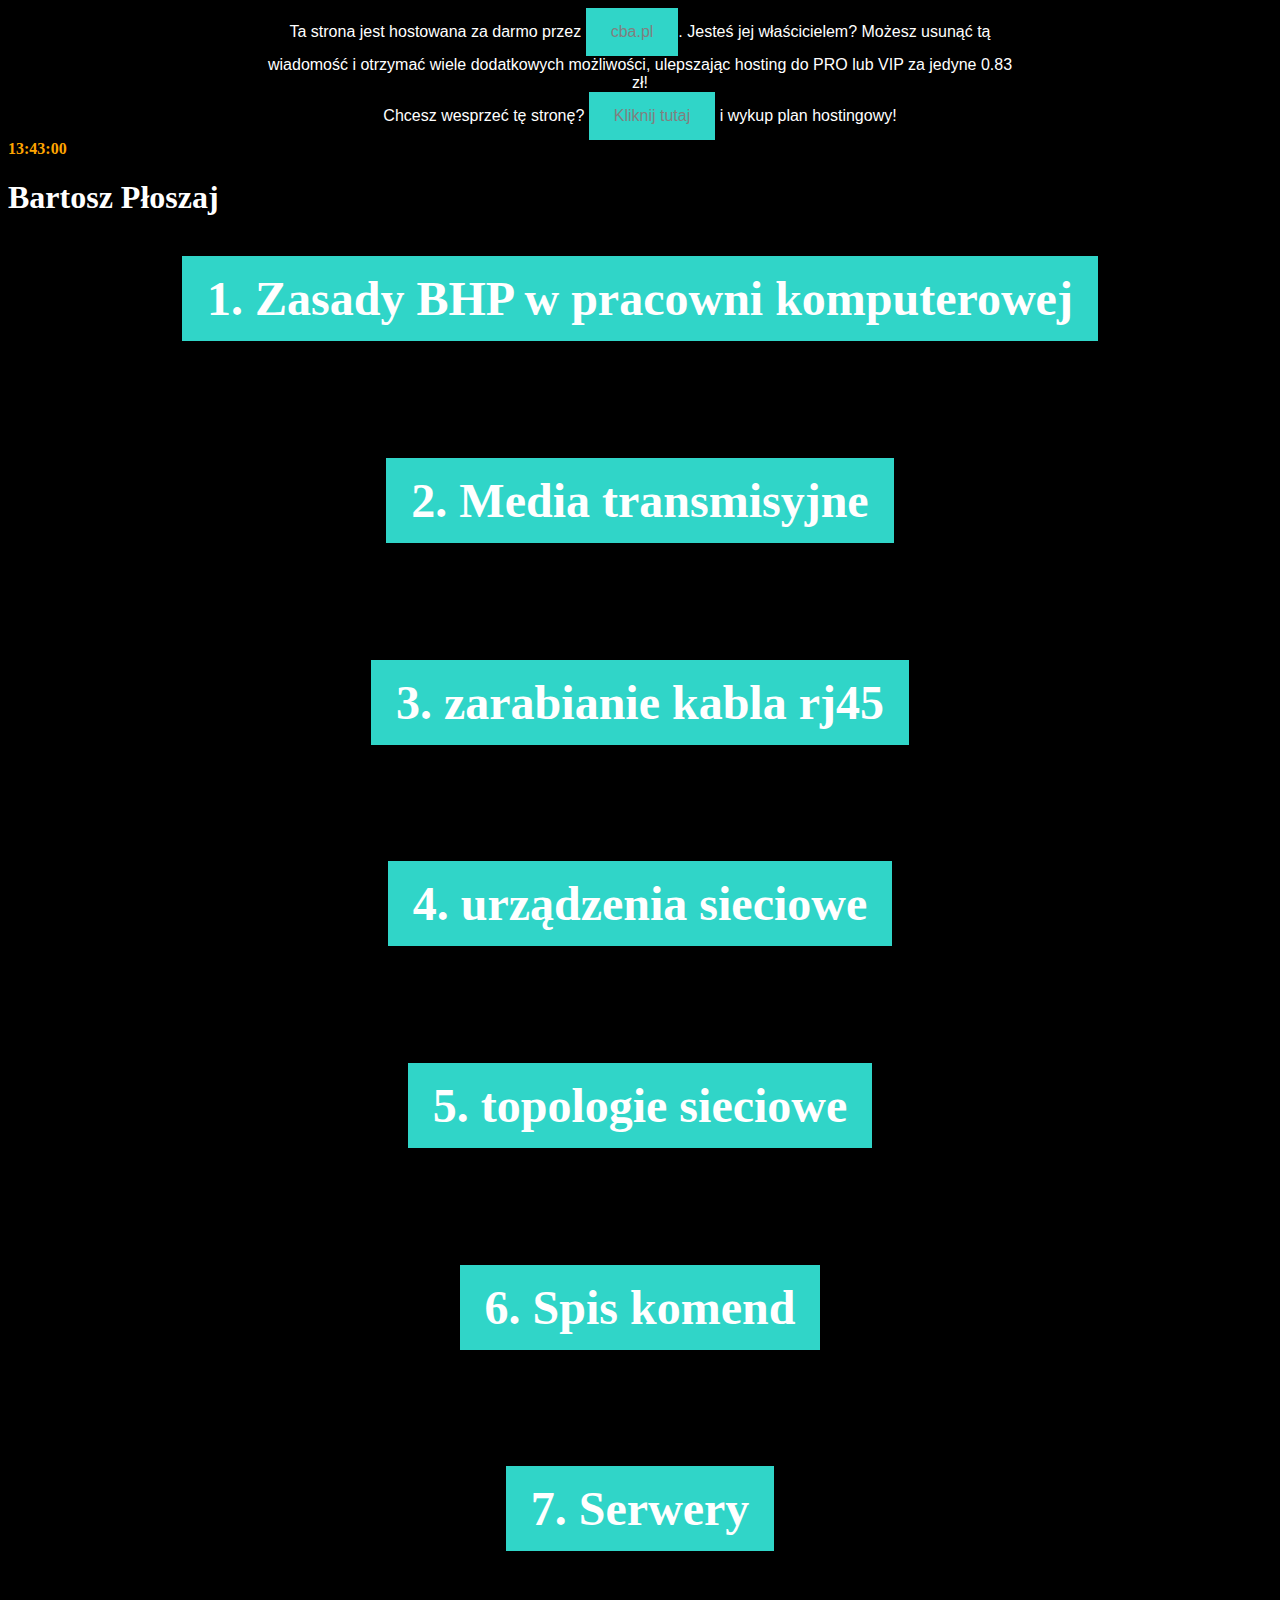
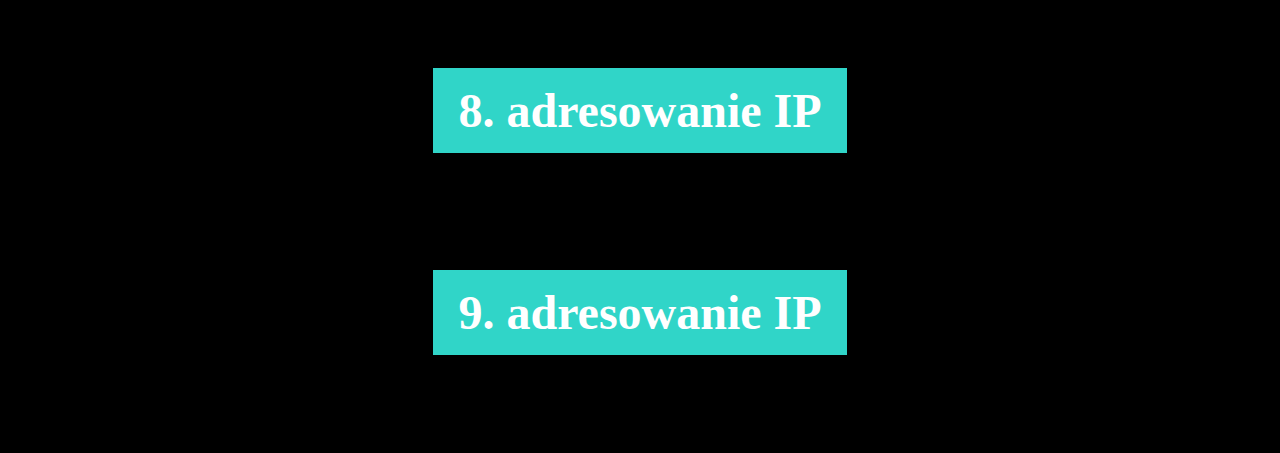
==== index.html @ ba42e841 "Add files via upload" ====
<html><head></head><body style="background-color: black;" text="white"><doctype html="">
<meta charset="UTF-8">


<title>
Bartosz Płoszaj
</title>

<!--]>-->
<div style="margin:0 20% !important; text-align:center !important;font-size:16px  !important;font-family:arial  !important;background-color:black  !important;color:white  !important">Ta strona jest hostowana za darmo przez <a style="color:grey" rel="nofollow" href="https://www.cba.pl/">cba.pl</a>. Jesteś jej właścicielem? Możesz usunąć tą wiadomość i otrzymać wiele dodatkowych możliwości, ulepszając hosting do PRO lub VIP za jedyne 0.83 zł!<br> Chcesz wesprzeć tę stronę? <a style="color:grey" rel="nofollow" href="https://www.cba.pl/pl/donate/bpl.cba.pl">Kliknij tutaj</a> i wykup plan hostingowy!</div>
<div id="zegarek" style="FONT-WEIGHT:bold;SIZE:16PX;COLOR:orange; MARGIN-RIGHT: 4PX;">18:49:32</div>
<script type="text/javascript">
<!--//--><![CDATA[// ><!--

<!-- <![CDATA[
function zegar() {
var data = new Date();
var godzina = data.getHours();
var min = data.getMinutes();
var sek = data.getSeconds();
 var terazjest = ""+godzina+
((min<10)?":0":":")+min+
((sek<10)?":0":":")+sek;
document.getElementById("zegarek").innerHTML = terazjest;
setTimeout("zegar()", 1000); }
zegar();
// ]]]]><![CDATA[> -->

//--><!]]>
</script>
<p></p><h1> Bartosz Płoszaj 
<center>
<style>
a:link, a:visited {
  background-color: 30d5c8;
  color: white;
  padding: 15px 25px;
  text-align: center;
  text-decoration: none;
  display: inline-block;
}

a:hover, a:active {
  background-color: red;
}
</style>
 <h2> <a href="bhp.html">1. Zasady BHP w pracowni komputerowej </a></h2><br>

 <h2> <a href="mediatransmisyjne.html">2. Media transmisyjne </a></h2><br>

 <h2> <a href="zarabianiekabla.html">3. zarabianie kabla rj45 </a></h2><br>

 <h2> <a href="urządzeniasieciowe.html">4. urządzenia sieciowe </a></h2><br>
 
 <h2> <a href="topologiesieciowe.html">5. topologie sieciowe </a></h2><br>
 
 <h2> <a href="spiskomend.html">6. Spis komend </a></h2><br>

 <h2> <a href="serwery.html">7. Serwery </a></h2><br>
 
 <h2> <a href="adresowanieIP 4.html">8. adresowanie IP </a></h2><br>

 <h2> <a href="adresowanieIP 6.html">9. adresowanie IP </a></h2><br>


</center></h1></doctype></body></html>
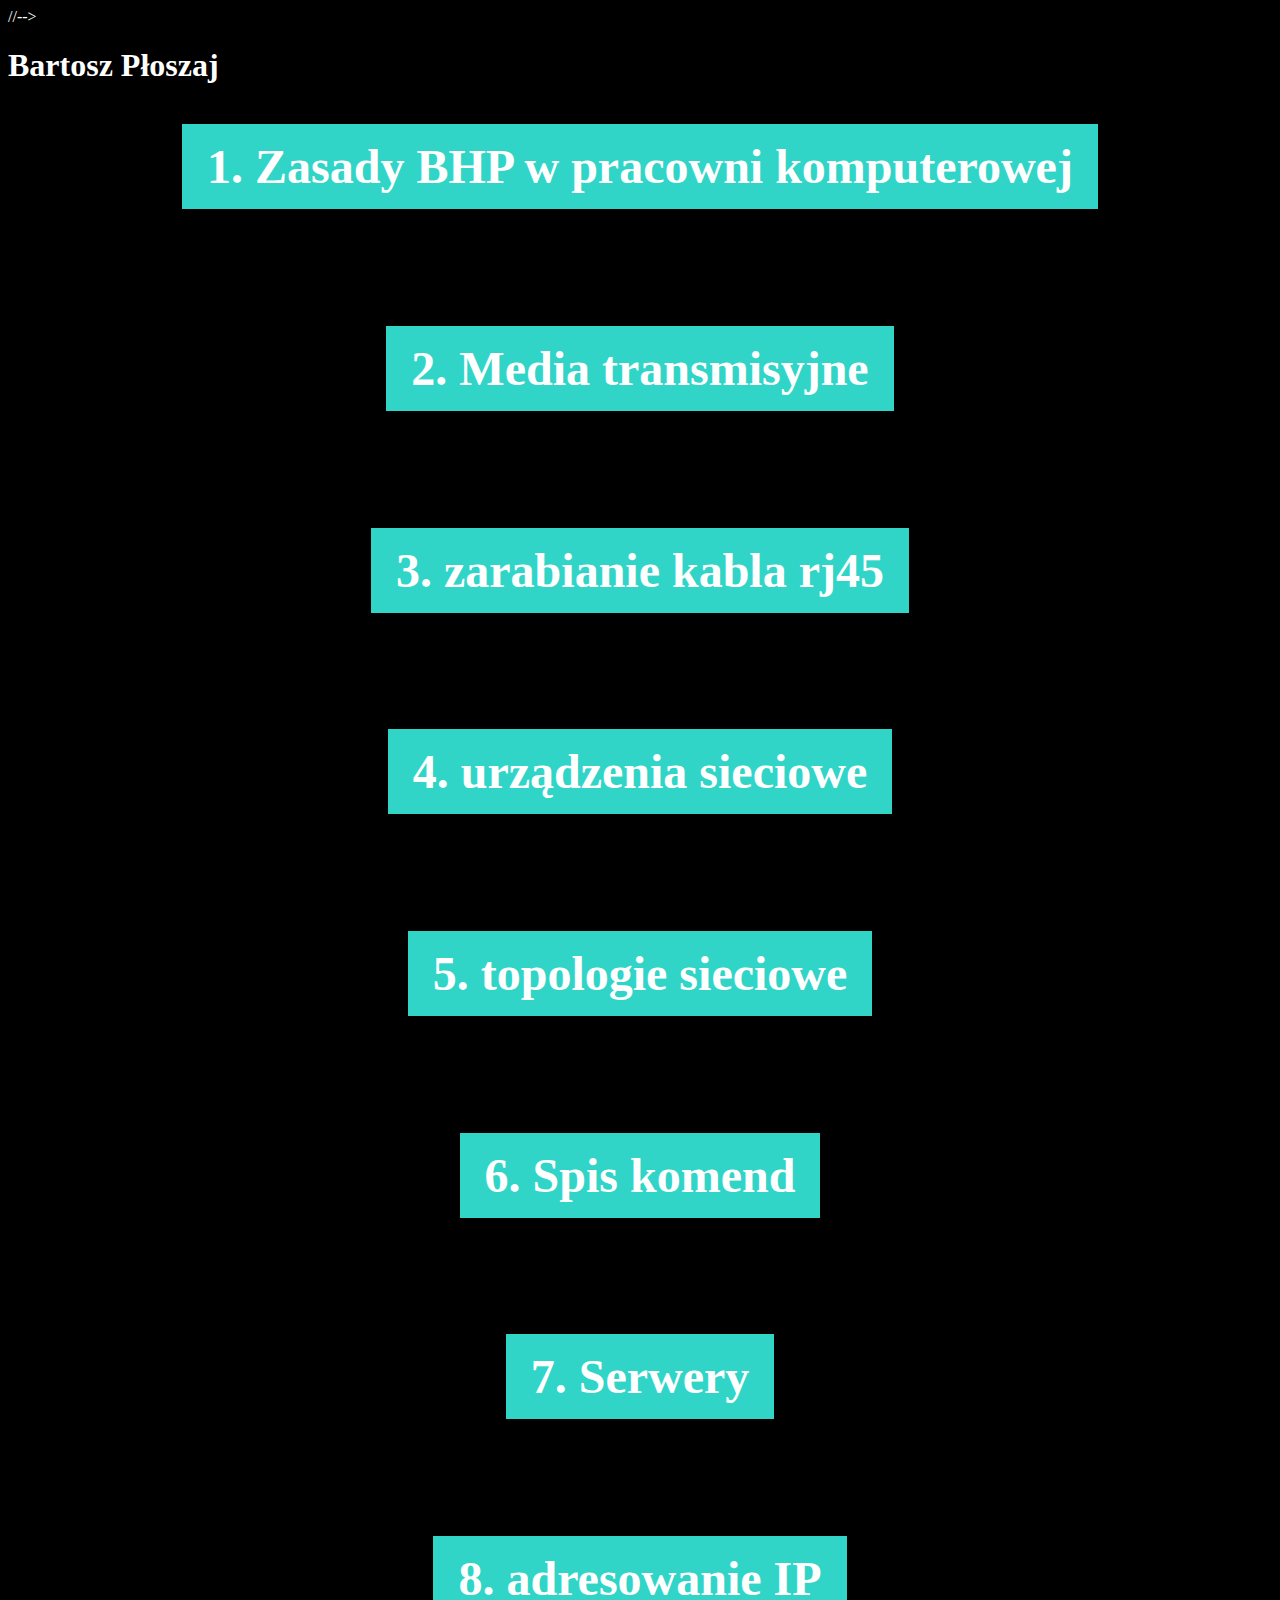
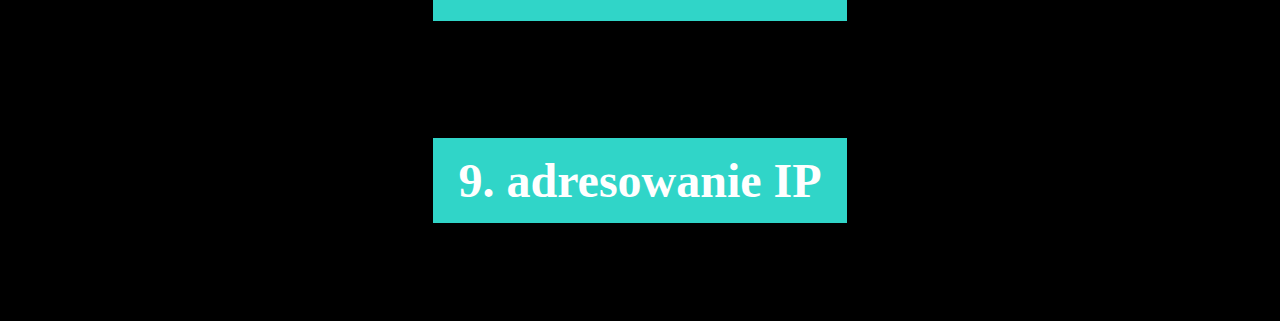
==== commit f35b98ae: "Update index.html" ====
--- a/index.html
+++ b/index.html
@@ -6,11 +6,7 @@
 Bartosz Płoszaj
 </title>
 
-<!--]>-->
-<div style="margin:0 20% !important; text-align:center !important;font-size:16px  !important;font-family:arial  !important;background-color:black  !important;color:white  !important">Ta strona jest hostowana za darmo przez <a style="color:grey" rel="nofollow" href="https://www.cba.pl/">cba.pl</a>. Jesteś jej właścicielem? Możesz usunąć tą wiadomość i otrzymać wiele dodatkowych możliwości, ulepszając hosting do PRO lub VIP za jedyne 0.83 zł!<br> Chcesz wesprzeć tę stronę? <a style="color:grey" rel="nofollow" href="https://www.cba.pl/pl/donate/bpl.cba.pl">Kliknij tutaj</a> i wykup plan hostingowy!</div>
-<div id="zegarek" style="FONT-WEIGHT:bold;SIZE:16PX;COLOR:orange; MARGIN-RIGHT: 4PX;">18:49:32</div>
-<script type="text/javascript">
-<!--//--><![CDATA[// ><!--
+
 
 <!-- <![CDATA[
 function zegar() {
@@ -63,4 +59,4 @@
  <h2> <a href="adresowanieIP 6.html">9. adresowanie IP </a></h2><br>
 
 
-</center></h1></doctype></body></html>+</center></h1></doctype></body></html>
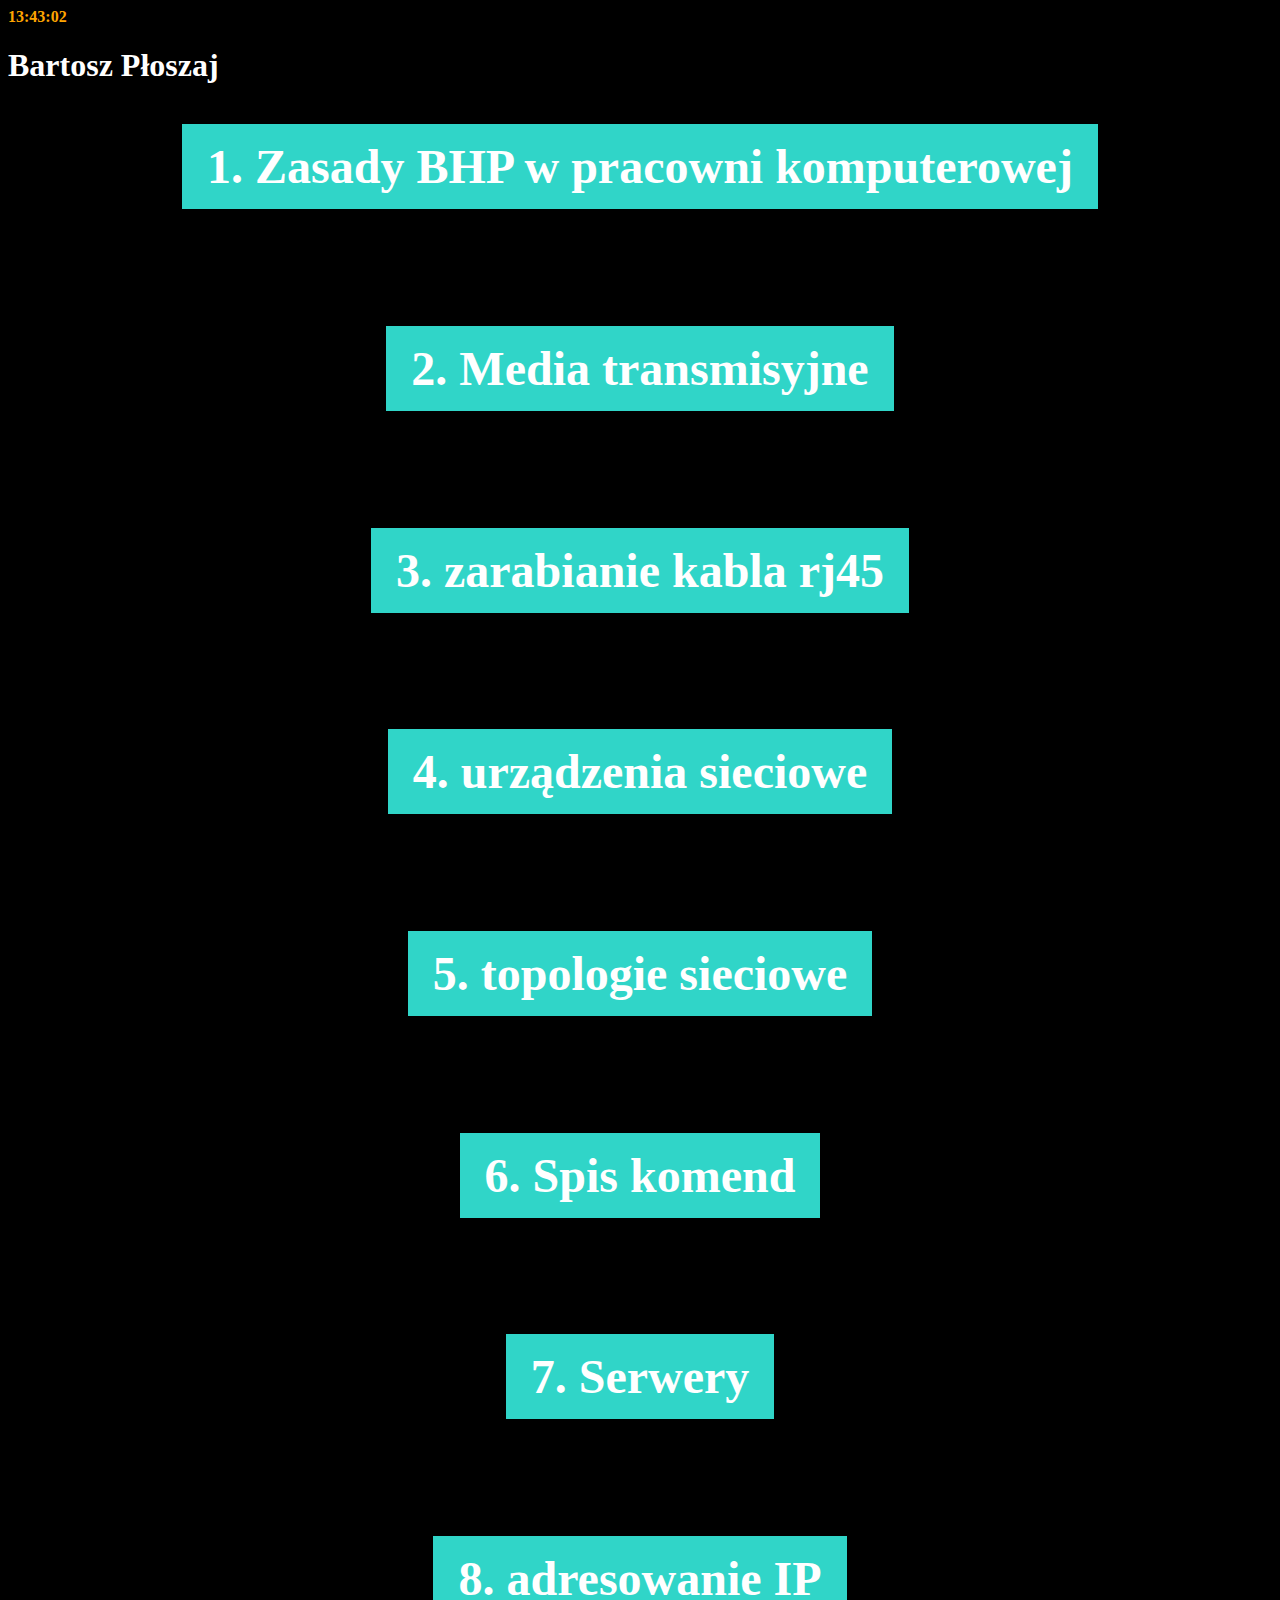
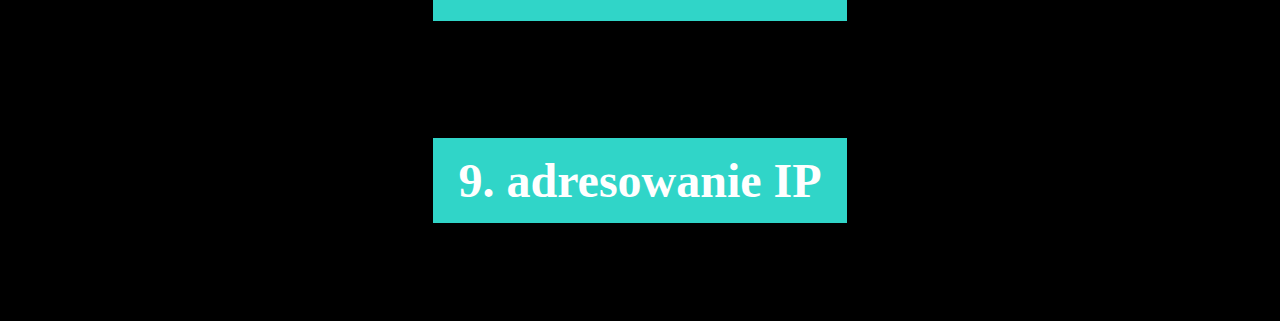
==== commit cb4870f4: "Update index.html" ====
--- a/index.html
+++ b/index.html
@@ -7,6 +7,10 @@
 </title>
 
 
+
+<div id="zegarek" style="FONT-WEIGHT:bold;SIZE:16PX;COLOR:orange; MARGIN-RIGHT: 4PX;"></div>
+<script type="text/javascript">
+<!--//--><![CDATA[// ><!--
 
 <!-- <![CDATA[
 function zegar() {
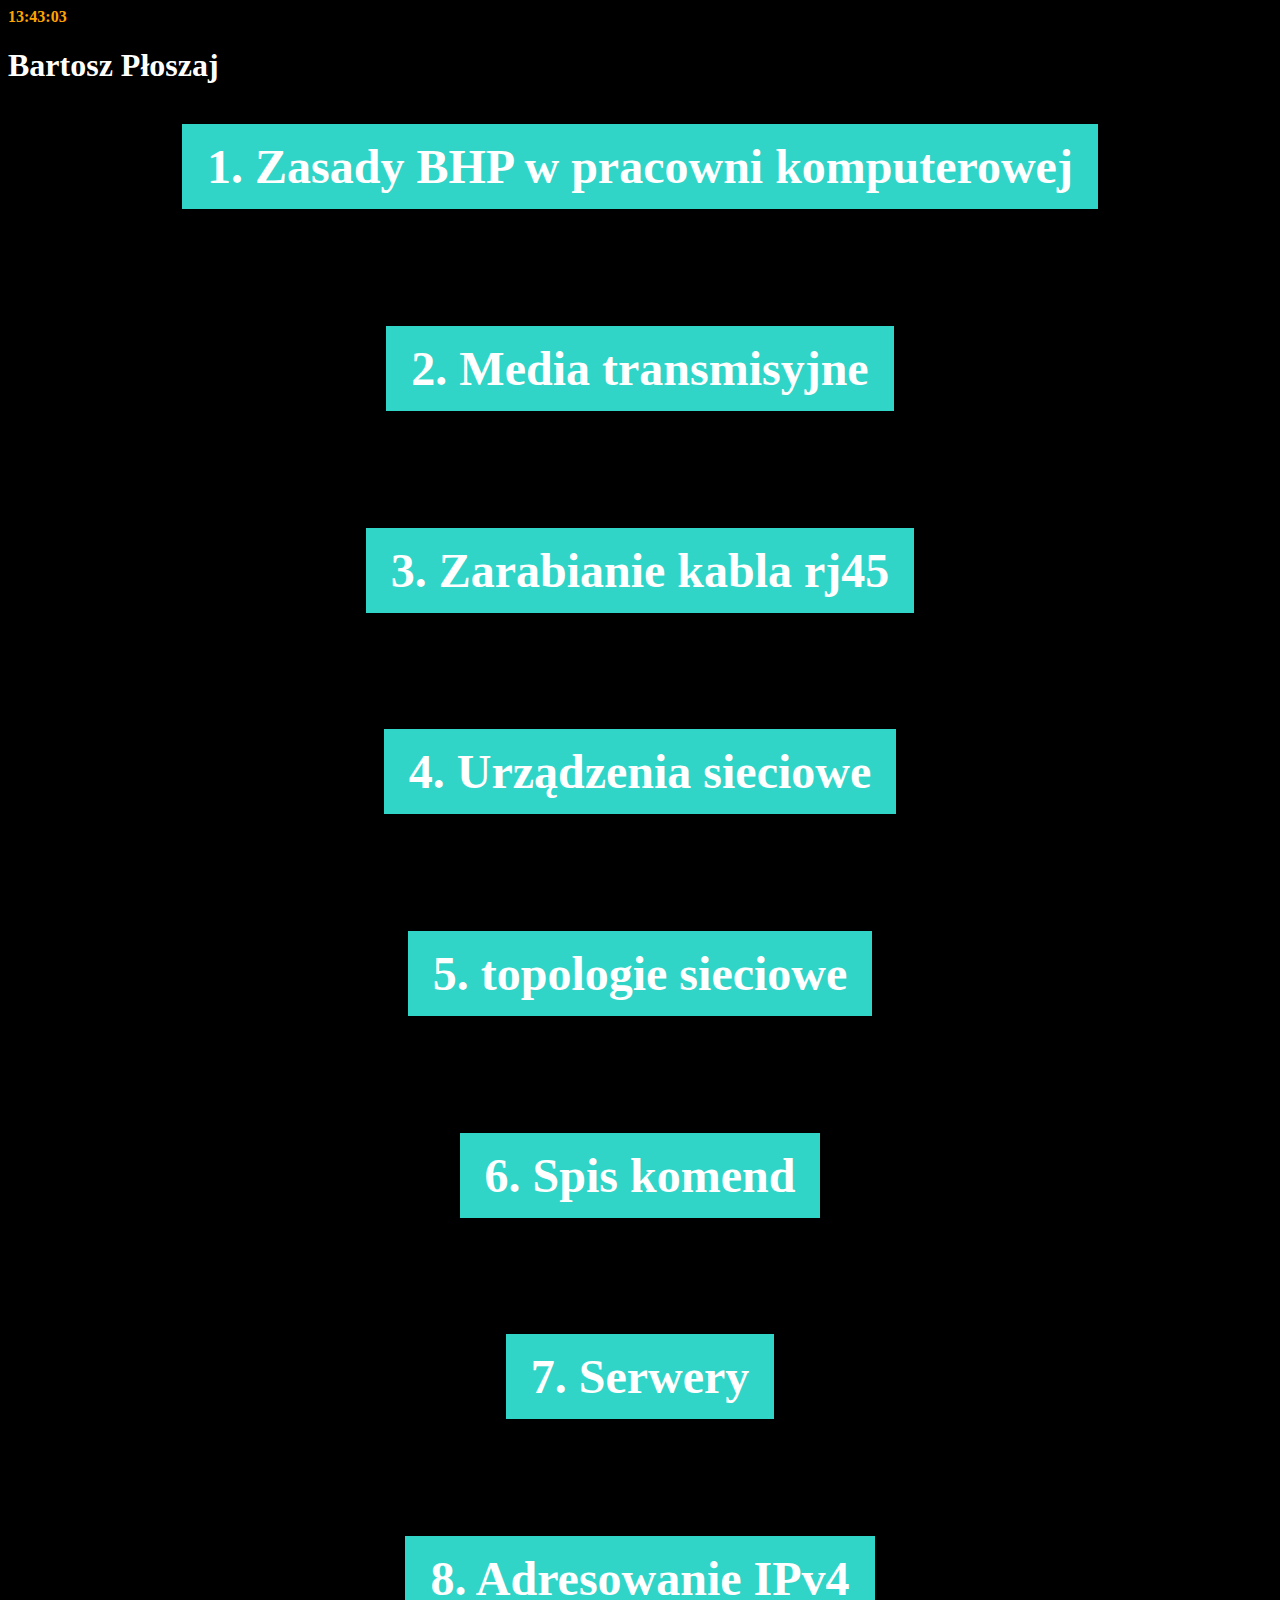
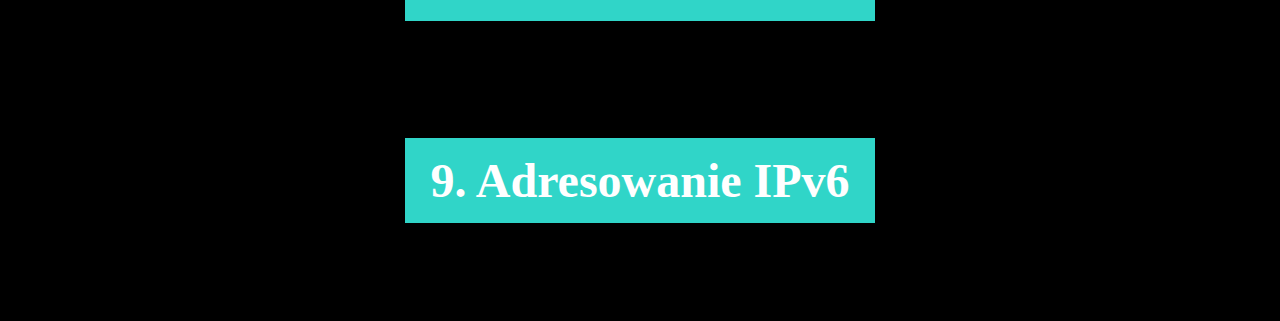
==== commit f6aad3c4: "Update index.html" ====
--- a/index.html
+++ b/index.html
@@ -48,9 +48,9 @@
 
  <h2> <a href="mediatransmisyjne.html">2. Media transmisyjne </a></h2><br>
 
- <h2> <a href="zarabianiekabla.html">3. zarabianie kabla rj45 </a></h2><br>
+ <h2> <a href="zarabianiekabla.html">3. Zarabianie kabla rj45 </a></h2><br>
 
- <h2> <a href="urządzeniasieciowe.html">4. urządzenia sieciowe </a></h2><br>
+ <h2> <a href="urządzeniasieciowe.html">4. Urządzenia sieciowe </a></h2><br>
  
  <h2> <a href="topologiesieciowe.html">5. topologie sieciowe </a></h2><br>
  
@@ -58,9 +58,9 @@
 
  <h2> <a href="serwery.html">7. Serwery </a></h2><br>
  
- <h2> <a href="adresowanieIP 4.html">8. adresowanie IP </a></h2><br>
+ <h2> <a href="adresowanieIP 4.html">8. Adresowanie IPv4 </a></h2><br>
 
- <h2> <a href="adresowanieIP 6.html">9. adresowanie IP </a></h2><br>
+ <h2> <a href="adresowanieIP 6.html">9. Adresowanie IPv6 </a></h2><br>
 
 
 </center></h1></doctype></body></html>
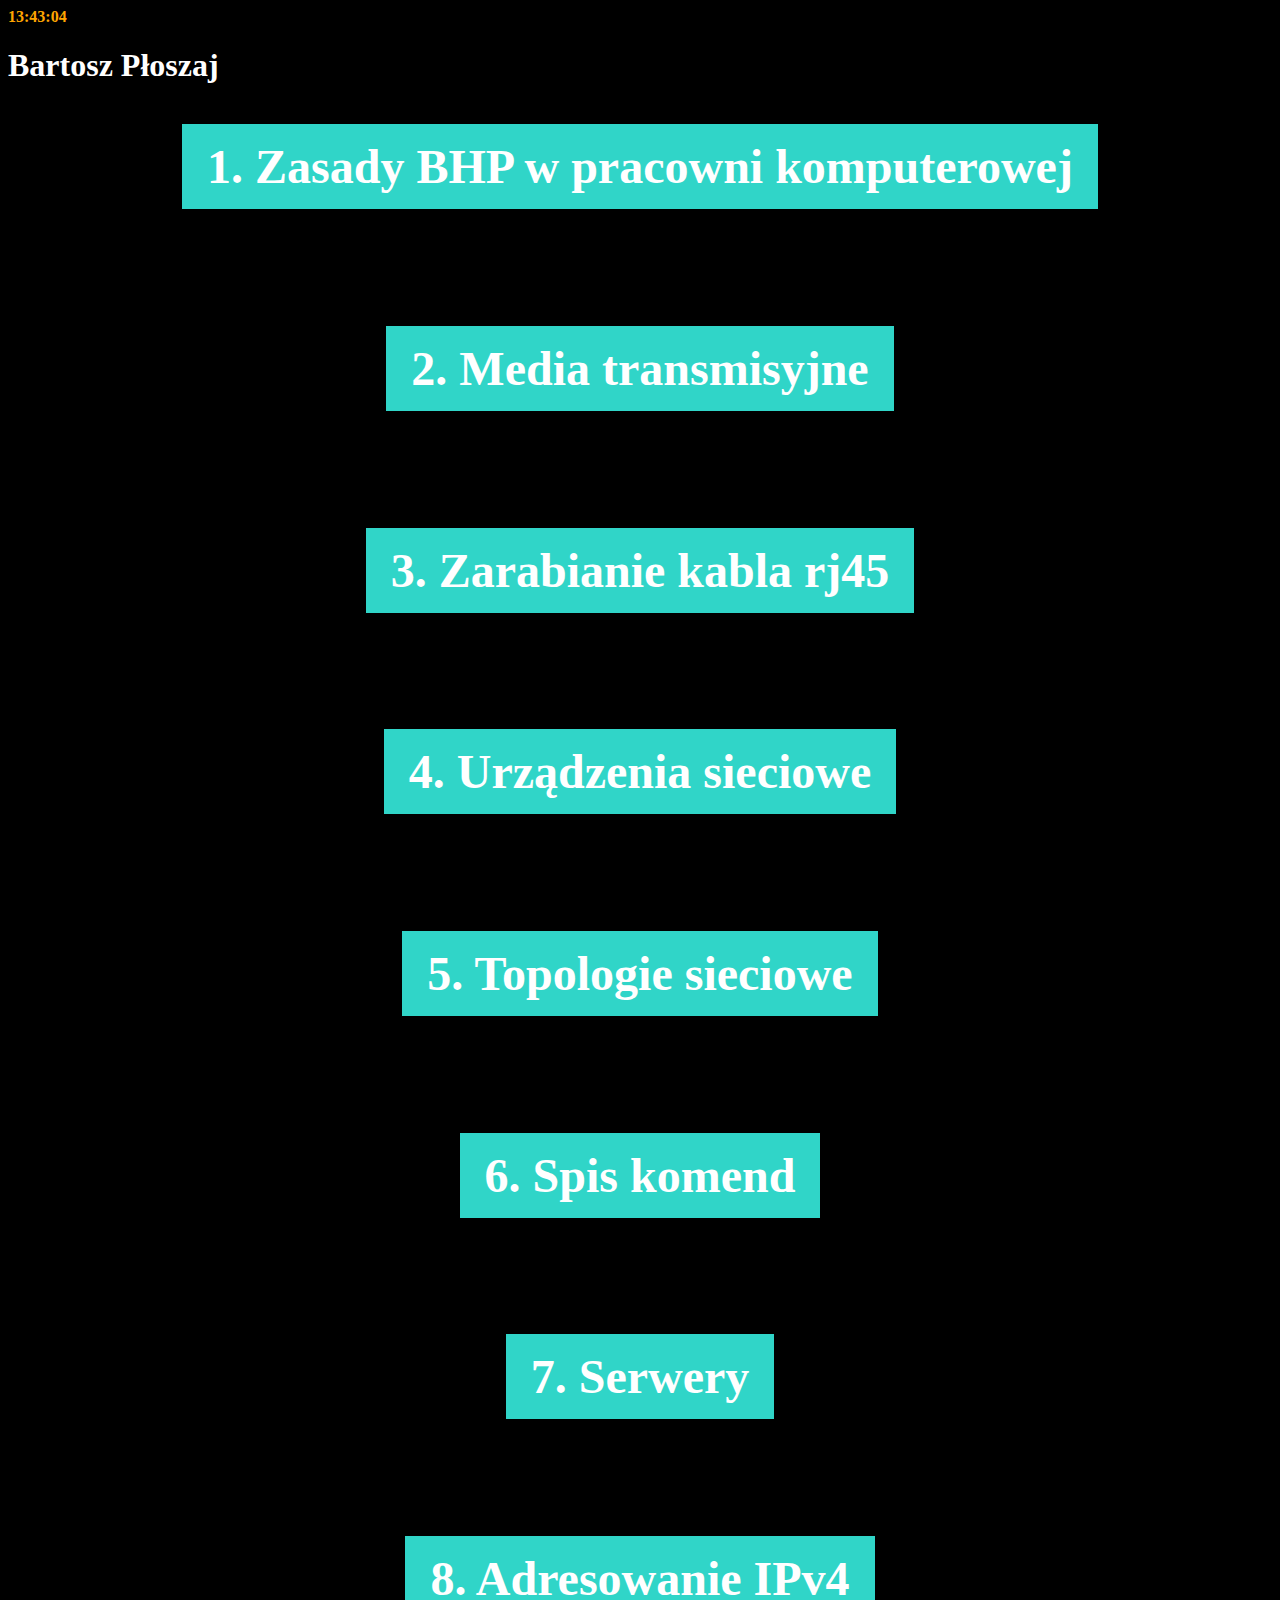
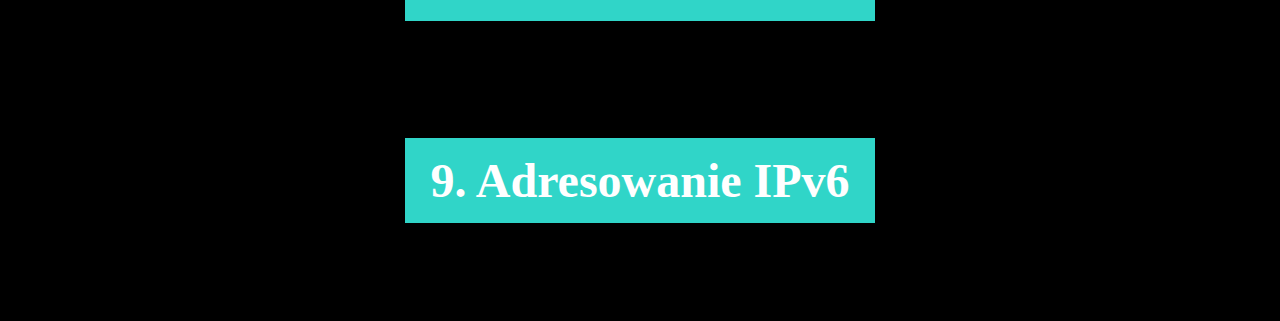
==== commit a685a19f: "Update index.html" ====
--- a/index.html
+++ b/index.html
@@ -52,7 +52,7 @@
 
  <h2> <a href="urządzeniasieciowe.html">4. Urządzenia sieciowe </a></h2><br>
  
- <h2> <a href="topologiesieciowe.html">5. topologie sieciowe </a></h2><br>
+ <h2> <a href="topologiesieciowe.html">5. Topologie sieciowe </a></h2><br>
  
  <h2> <a href="spiskomend.html">6. Spis komend </a></h2><br>
 
